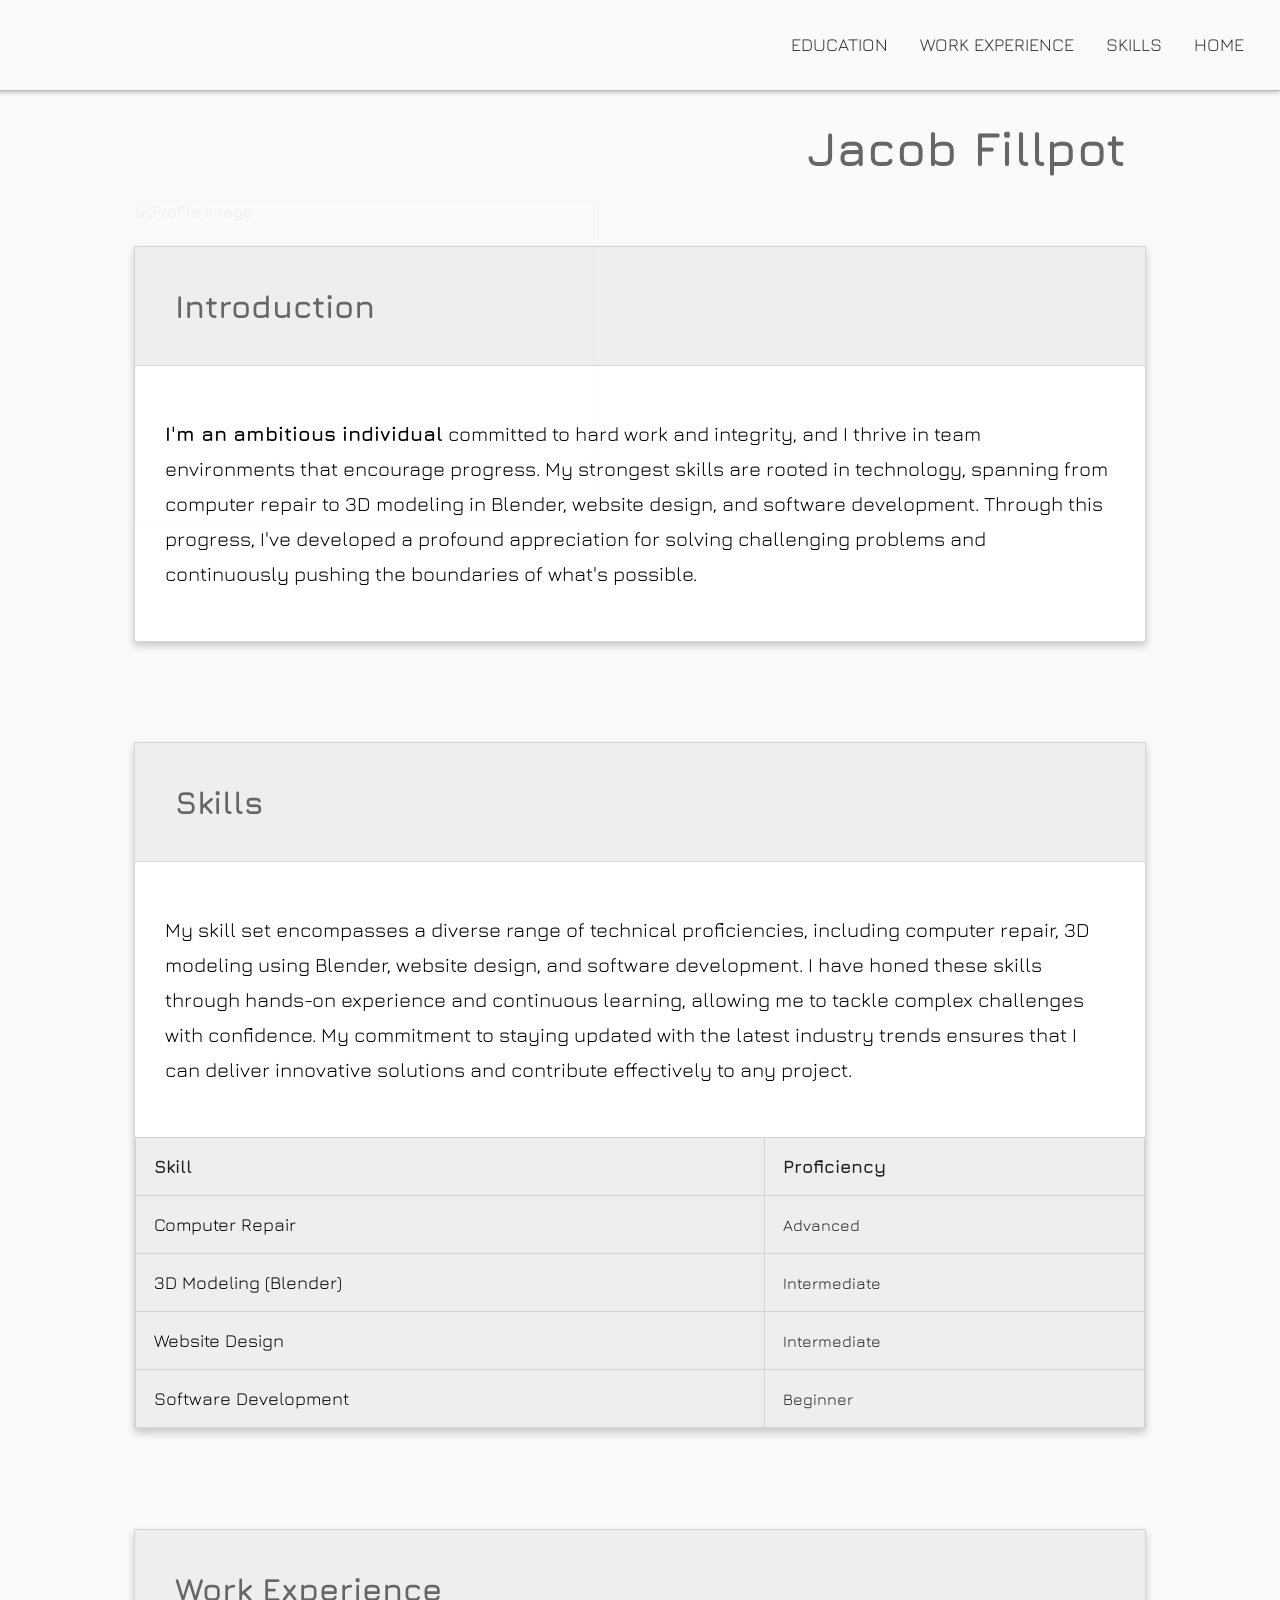
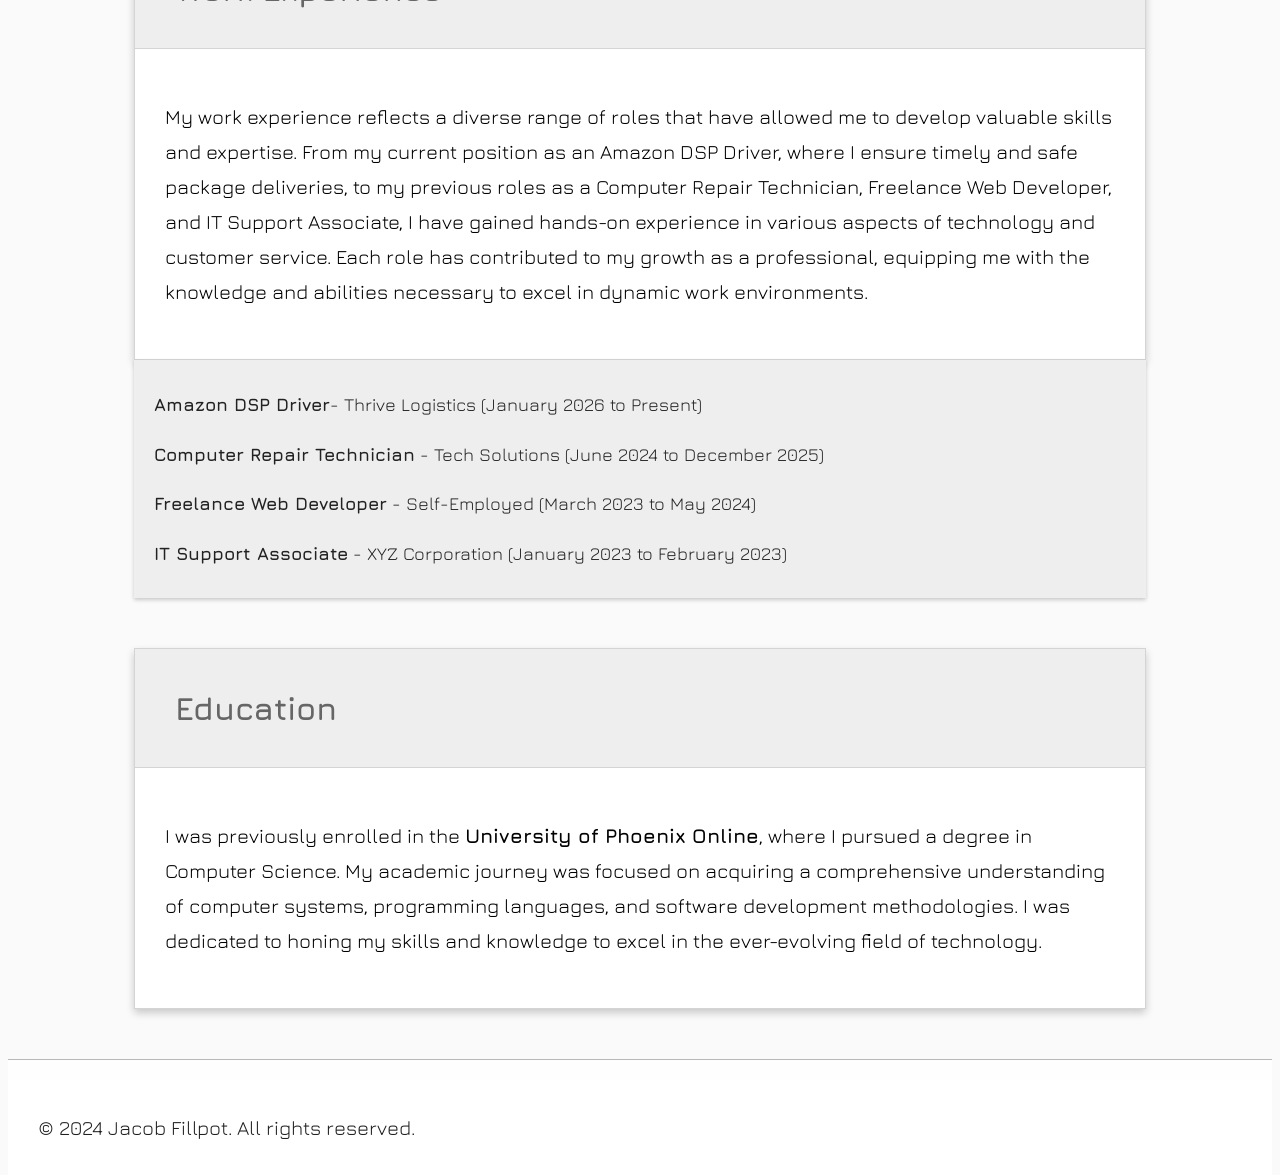
==== MyPortfolioWebsite.Html @ 49f4c5cd "New commit message" ====
<html lang="en">

<head>
	<title>Jacob Fillpot (Portfolio)</title>
	<link rel="stylesheet" type="text/css" href="style.css">
	<link rel="apple-touch-icon" sizes="180x180" href="/apple-touch-icon.png">
	<link rel="icon" type="image/png" sizes="32x32" href="/favicon-32x32.png">
	<link rel="icon" type="image/png" sizes="16x16" href="/favicon-16x16.png">
	<link rel="manifest" href="/site.webmanifest">
	<link rel="mask-icon" href="/safari-pinned-tab.svg" color="#5bbad5">
	<meta name="msapplication-TileColor" content="#2b5797">
	<meta name="theme-color" content="#ffffff">
	<link href="https://fonts.googleapis.com/css?family=Jura" rel="stylesheet">
	<link href="https://fonts.googleapis.com/css?family=Gentium+Basic" rel="stylesheet">
	<meta name="viewport" content="width=device-width, initial-scale=1.0">
	<meta charset="utf-8">

</head>

	

<body id="Home">

		<!-- This is the main content of the portfolio website, which includes an introduction, skills, work experience, and education sections. -->
	<article id="article">
		<!-- This is the navigation bar that allows users to navigate to different sections of the portfolio website. -->
	<nav>
			<ul class="TopNav">
				<li><a class="links" href="#Home" target="">HOME</a></li>
				<li><a class="links" href="#Skills" target="">SKILLS</a></li>
				<li><a class="links" href="#WorkExperience" target="">WORK EXPERIENCE</a></li>
				<li><a class="links" href="#Education" target="">EDUCATION</a></li>
			</ul>
		</nav>	
		<header id="header">
			<h1>Jacob Fillpot</h1>
		</header>
		<img src="#" alt="Profile Image"></img>
		<section>

			<header class="header"> <h2>Introduction</h2></header>

			<p><strong>I'm an ambitious individual</strong> committed to hard work and integrity, and I thrive in team environments that encourage progress. My strongest skills are rooted in technology, spanning from computer repair to 3D modeling in Blender, website design, and software development. Through this progress, I've developed a profound appreciation for solving challenging problems and continuously pushing the boundaries of what's possible. </p>

		</section>
		
			
		<article class="spacer"><section id="Skills">	
			<header class="header"><h2>Skills</h2></header>
			<p>My skill set encompasses a diverse range of technical proficiencies, including computer repair, 3D modeling using Blender, website design, and software development. I have honed these skills through hands-on experience and continuous learning, allowing me to tackle complex challenges with confidence. My commitment to staying updated with the latest industry trends ensures that I can deliver innovative solutions and contribute effectively to any project.</p>
			<table class="skills-table">
				<tr>
					<th>Skill</th>
					<th>Proficiency</th>
				</tr>
				<tr>
					<td><a class="links" href="#" target="">Computer Repair</a></td>
					<td>Advanced</td>
				</tr>
				<tr>
					<td><a class="links" href="#" target="">3D Modeling (Blender)</a></td>
					<td>Intermediate</td>
				</tr>
				<tr>
					<td><a class="links" href="#" target="">Website Design</a></td>
					<td>Intermediate</td>
				</tr>
				<tr>
					<td><a class="links" href="#" target="_blank">Software Development</a></td>
					<td>Beginner</td>
				</tr>

			</table>
			</section></article>
			

		<article class="spacer"><section id="WorkExperience">
		<header class="header"><h2>Work Experience</h2></header>
		<p>My work experience reflects a diverse range of roles that have allowed me to develop valuable skills and expertise. From my current position as an Amazon DSP Driver, where I ensure timely and safe package deliveries, to my previous roles as a Computer Repair Technician, Freelance Web Developer, and IT Support Associate, I have gained hands-on experience in various aspects of technology and customer service. Each role has contributed to my growth as a professional, equipping me with the knowledge and abilities necessary to excel in dynamic work environments.</p>
		</section>


	<ul>
	<li id="AmazonDSPDriver"><strong>Amazon DSP Driver</strong>- Thrive Logistics (January 2026 to Present)</li>
	<p id="AmazonDSPDriverDescription">As an Amazon DSP Driver, I am responsible for ensuring the timely and safe delivery of packages to customers. This role requires excellent time management skills, attention to detail, and a commitment to providing exceptional customer service. I navigate various routes efficiently, handle packages with care, and maintain a high level of professionalism in all interactions.</p>

	<li id="ComputerRepairTechnician"><strong>Computer Repair Technician</strong> - Tech Solutions (June 2024 to December 2025)</li>
	<p id="ComputerRepairTechnicianDescription">As a Computer Repair Technician, I diagnose and resolve hardware and software issues for clients. This role involves troubleshooting, repairing, and maintaining computer systems to ensure optimal performance. I stay updated with the latest technology trends and provide technical support to enhance user experience.</p>
	<li id="FreelanceWebDeveloper"><strong>Freelance Web Developer</strong> - Self-Employed (March 2023 to May 2024)</li>
	<p id="FreelanceWebDeveloperDescription">As a Freelance Web Developer, I design and develop websites for clients, focusing on creating user-friendly interfaces and responsive designs. I collaborate with clients to understand their requirements, implement custom solutions, and ensure that websites are optimized for performance and accessibility. My work involves coding, testing, and deploying websites that meet industry standards.</p>
	<li id="ITSupportAssociate"><strong>IT Support Associate</strong> - XYZ Corporation (January 2023 to February 2023)</li>
	<p id="ITSupportAssociateDescription">As an IT Support Associate, I assisted in providing technical support to users within the organization. This role involves troubleshooting hardware and software issues, maintaining computer systems, and ensuring that users have the necessary tools and resources to perform their tasks effectively. I worked under the supervision of experienced IT professionals and contribute to the overall efficiency of the IT department.</p>
</ul>
</section></article>

<section id="Education">
	<header class="header"><h2>Education</h2></header>
		<p> I was previously enrolled in the <strong>University of Phoenix Online</strong>, where I pursued a degree in Computer Science. My academic journey was focused on acquiring a comprehensive understanding of computer systems, programming languages, and software development methodologies. I was dedicated to honing my skills and knowledge to excel in the ever-evolving field of technology.</p>
			</section>		


 

<!--THIS ENDS THE SECTION CONTAINING THE WORK EXPERIENCE FORMS-->  
  
  




	</article>
	<script src="script2.js"></script>
</body>
<footer id="footer">
	<p>© 2024 Jacob Fillpot. All rights reserved.</p>

</html>
---- style.css ----
html {
 	scroll-behavior: smooth;
	scroll-padding-top: 100px;
	scroll-margin-top: 100px;
	scroll-snap-type: 1000;
}



strong {
  pointer-events: none;
}



section {
	background-color: #fff;
	margin-top: 50px;
	box-sizing: border-box;
	border-top: 1px solid #fefefe;
	border-bottom: 1px solid #fefefe;
	border: 1px solid #d6d3d3;
	border-width: 1px;
	box-shadow: 0px 4px 8px rgba(0, 0, 0, 0.2);
	
}


article {
	margin: 0;	
	
}

body {
	background-color: #fafafa;
	box-sizing: border-box;
	margin-top: 100px;
	font-family: "Jura", sans-serif;
	height:100vh;
	
}

#Home {
	scroll-margin-top: 100px;
}
	
#header {
	text-align: center;
	color: #333;
	background-color: #fafafa;
	
	
	font-size: 2em;
	margin: 0;
}

.TopNav {
	position: fixed;
	width: 100%;
	top: 0;
	right: 0;
	z-index: 1000;
	background-color: #fafafa;
	overflow: hidden;
	border-bottom: 1px solid #b9b7b7;
	
	
}

.TopNav li {
	float: right;
	list-style-type: none;
	margin: 0;
	
	font-size: 1em;
	color: #222;
	background-color:#fafafa;
	
}
.TopNav li a {
	display: block;
	color: #333;
	padding: 0px 16px;
	text-decoration: none;
	font-size: 18px;
}




.header {
	margin: 0;
	text-align: center;
	font-size: 2em;
	padding: 20px;
	color: #fafafa;
	background-color:#eee;
    border-bottom: 1px solid #d6d3d3;
	
	
	
}
#article {
	width:80%;
	border-right:none;
	border-left:none;
	margin-left:auto;
	margin-right:auto;
	
}
#Skills {
	
}
#Education {
	
}
#WorkExperience {
	
}
#AmazonDSPDriver {
	cursor: pointer;
}
#AmazonDSPDriverDescription {
	display: none;
}
#ComputerRepairTechnician {
	cursor: pointer;
}
#ComputerRepairTechnicianDescription {
	display: none;
}	
#FreelanceWebDeveloper {
	cursor: pointer;
}
#FreelanceWebDeveloperDescription {
	display: none;
}
#ITSupportAssociate {
	cursor: pointer;
}
#ITSupportAssociateDescription {
	display: none;
}

#footer {
	text-align: center;
	margin-top: 50px;
	background-color: #fefefe;
	border-top: 1px solid #b9b7b7;
	font-size: 14px;
	color: #1f1f1f;
}

@media screen and (max-width:600px){
	#article {
		width:100%;
	}
}
p {
	clear: both;
	
	line-height: 1.75;
	padding: 30px;
	width: 100%;
	font-size: 20px;
	text-align: left;
	box-sizing: border-box;
	background-color: #fff;
	
	
}

ul {
	clear: both;
	list-style: none;
	margin-top: 0;
	margin-bottom: 0;
	line-height: 2.75;
	font-size: 18px;
	color: #222;
	background-color:#eee;
	padding: 20px;
	text-align: left;
	box-shadow: 0px 2px 4px rgba(0, 0, 0, 0.2);
}

h1 {
	margin:0;
	text-align: right;
	color: #666;
	padding: 20px;
}

h2 {
	margin:0;
	font-size:1em;
	margin:0;
	text-align: left;
	color: #666;
	padding: 20px;
}

tr {
	border: 1px solid #d6d3d3;
	text-align: left;
	padding: 20px;
	margin: 0;
	
	
}

td {
	padding: 20px;
	text-align: left;
	font-size: 1em;
	color: #222;
	background-color:#eee;
	margin: 0;
	
	
}
th {
	padding: 20px;
	text-align: left;
	font-size: 18px;
	color: #222;
	background-color:#eee;
	margin: 0;
	
}



.links {
	text-decoration:none;
	position:relative;
	z-index:3;
	color:#000000;
	font-size: 18px;
	
}
	


.links:hover {
	color:rgba(0, 38, 255, 0.9);
	position:relative;
	z-index:3;
	
}

img {
	width:60%;
	top:200px;
	margin-left:auto;
	margin-right:auto;
	position:absolute;
	opacity:0.05;
	z-index:1;
}

.skills-table {
	
	border:1px solid #d6d3d3;
	width: 100%;
	border-collapse: collapse;
	
}
.skills-table td, .skills-table th {
	border: 1px solid #d6d3d3;
	padding: 18px;
}
.spacer {
	
	margin-top: 100px;
	border-left: none;
	border-right: none;
	
}
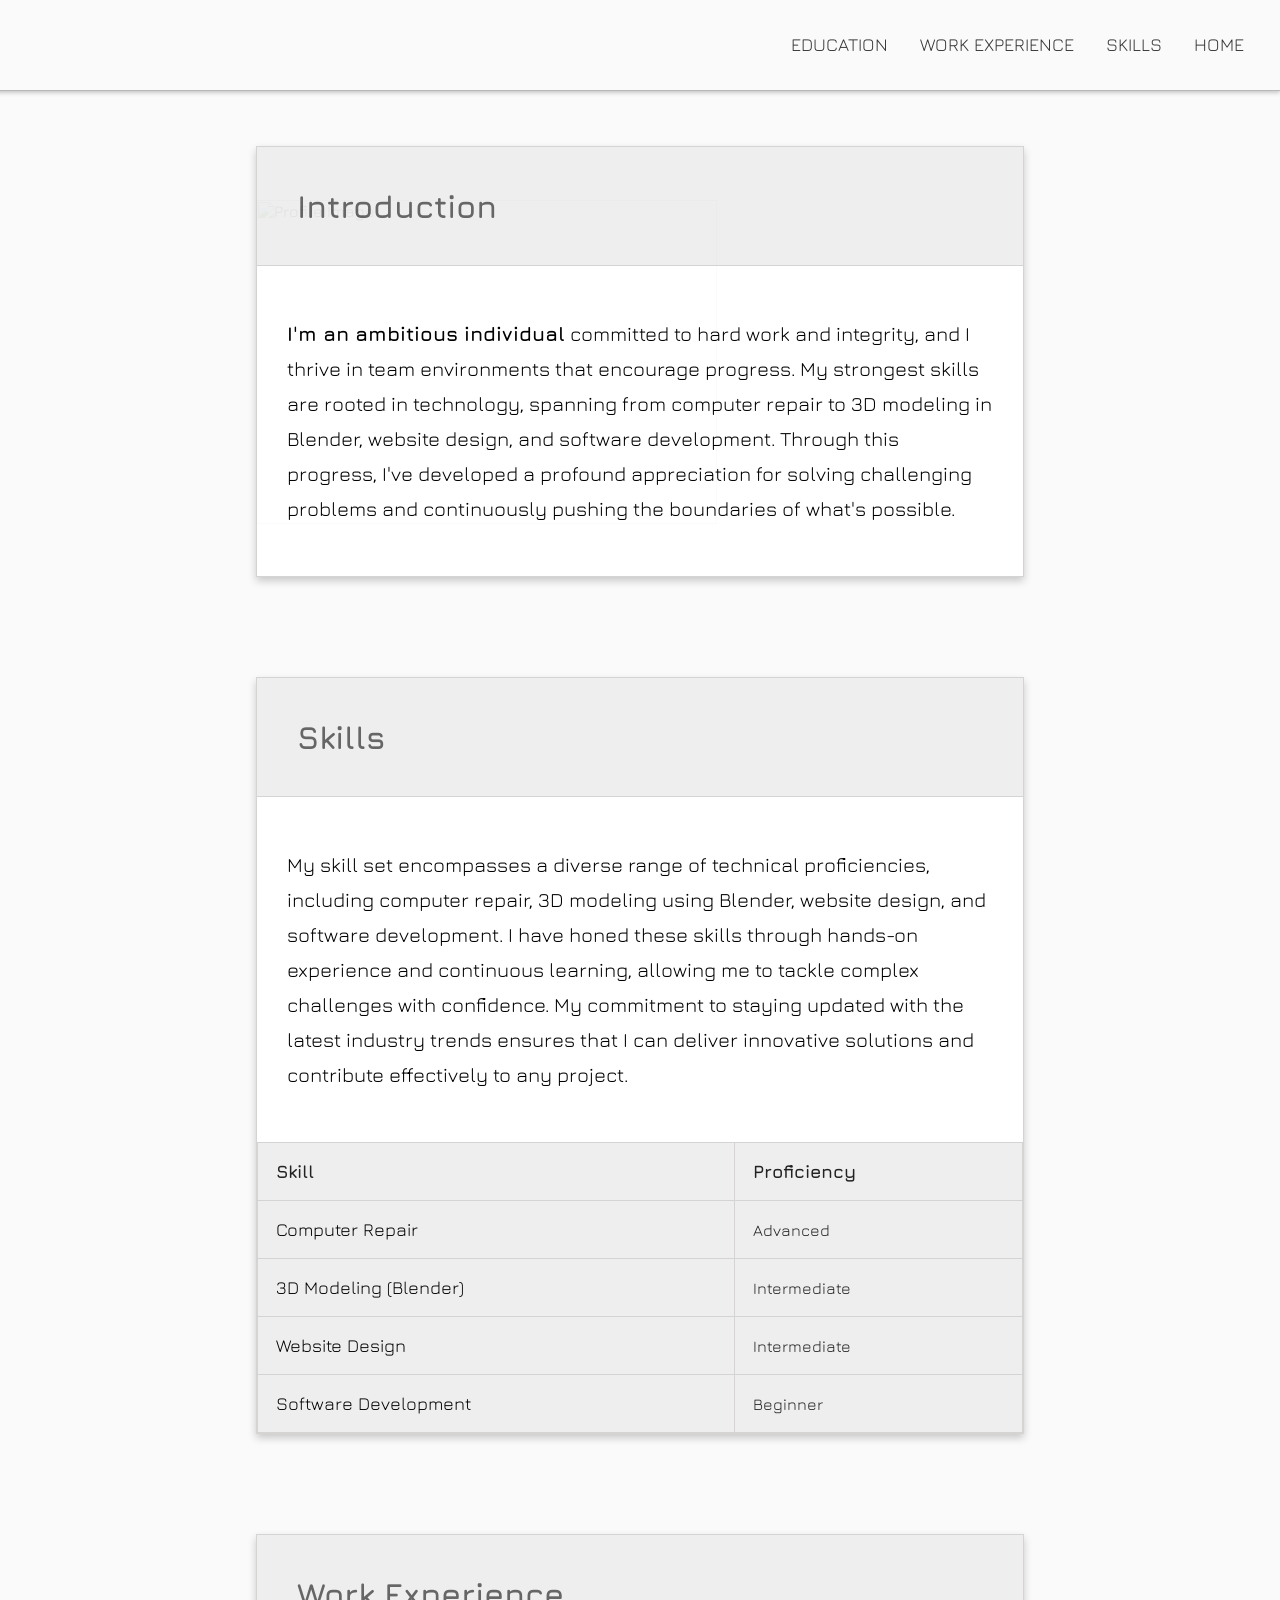
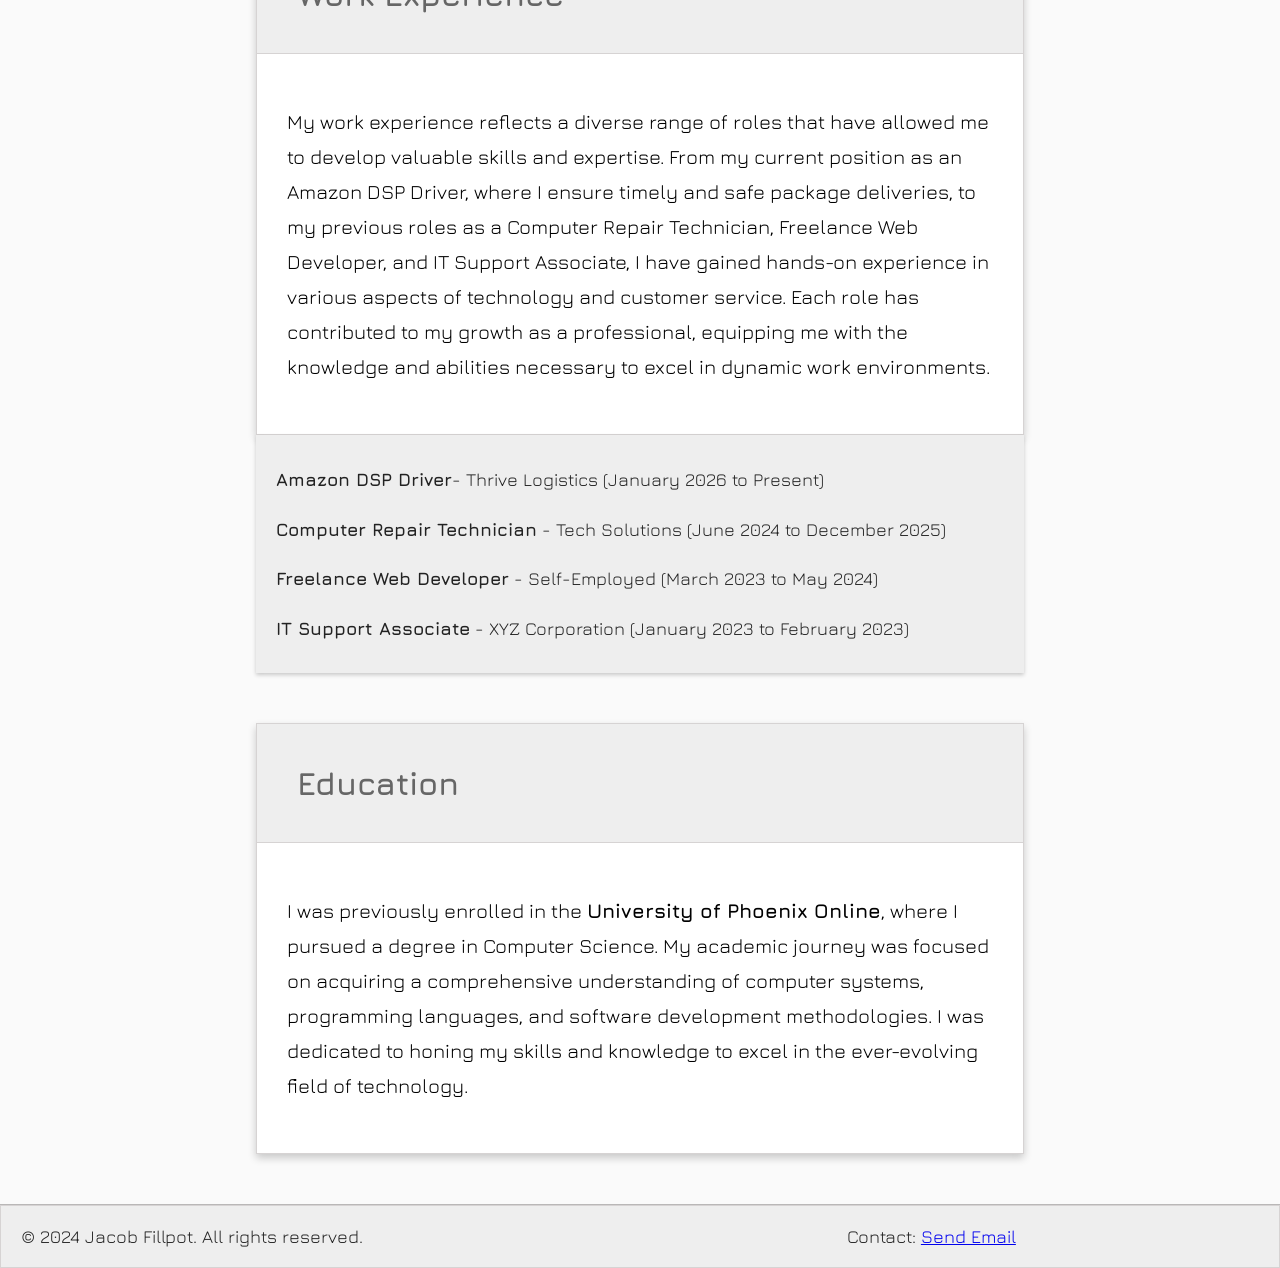
==== commit 5244fbc7: "Minor CSS polishing" ====
--- a/MyPortfolioWebsite.Html
+++ b/MyPortfolioWebsite.Html
@@ -113,6 +113,14 @@
 	<script src="script2.js"></script>
 </body>
 <footer id="footer">
-	<p>© 2024 Jacob Fillpot. All rights reserved.</p>
+	
+		<table class="footer-table">
+			<tr>
+				<td>© 2024 Jacob Fillpot. All rights reserved.</td>
+				<td>Contact: <a href="mailto:jacobfillpot@gmail.com?subject=Resume Inquiry">Send Email</a></td>
+			</tr>
+		</table>
+	
+
 
 </html>
--- a/style.css
+++ b/style.css
@@ -2,7 +2,7 @@
  	scroll-behavior: smooth;
 	scroll-padding-top: 100px;
 	scroll-margin-top: 100px;
-	scroll-snap-type: 1000;
+	
 }
 
 
@@ -27,7 +27,7 @@
 
 
 article {
-	margin: 0;	
+	margin: 0 auto;	
 	
 }
 
@@ -38,6 +38,7 @@
 	font-family: "Jura", sans-serif;
 	height:100vh;
 	
+	margin: 0 auto;
 }
 
 #Home {
@@ -48,8 +49,6 @@
 	text-align: center;
 	color: #333;
 	background-color: #fafafa;
-	
-	
 	font-size: 2em;
 	margin: 0;
 }
@@ -101,22 +100,14 @@
 	
 }
 #article {
-	width:80%;
+	width: 60%;
 	border-right:none;
 	border-left:none;
-	margin-left:auto;
-	margin-right:auto;
-	
-}
-#Skills {
-	
-}
-#Education {
-	
-}
-#WorkExperience {
-	
-}
+	margin: 0 auto;
+
+	
+}
+
 #AmazonDSPDriver {
 	cursor: pointer;
 }
@@ -143,12 +134,20 @@
 }
 
 #footer {
+	
 	text-align: center;
 	margin-top: 50px;
 	background-color: #fefefe;
 	border-top: 1px solid #b9b7b7;
-	font-size: 14px;
+	font-size: 18px;
 	color: #1f1f1f;
+}
+.footer-table {
+	width: 100%;
+	border-collapse: collapse;
+	margin:0;
+	font-size: 18px;
+	text-align: center;
 }
 
 @media screen and (max-width:600px){
@@ -160,8 +159,7 @@
 	clear: both;
 	
 	line-height: 1.75;
-	padding: 30px;
-	width: 100%;
+	padding: 30px;	
 	font-size: 20px;
 	text-align: left;
 	box-sizing: border-box;
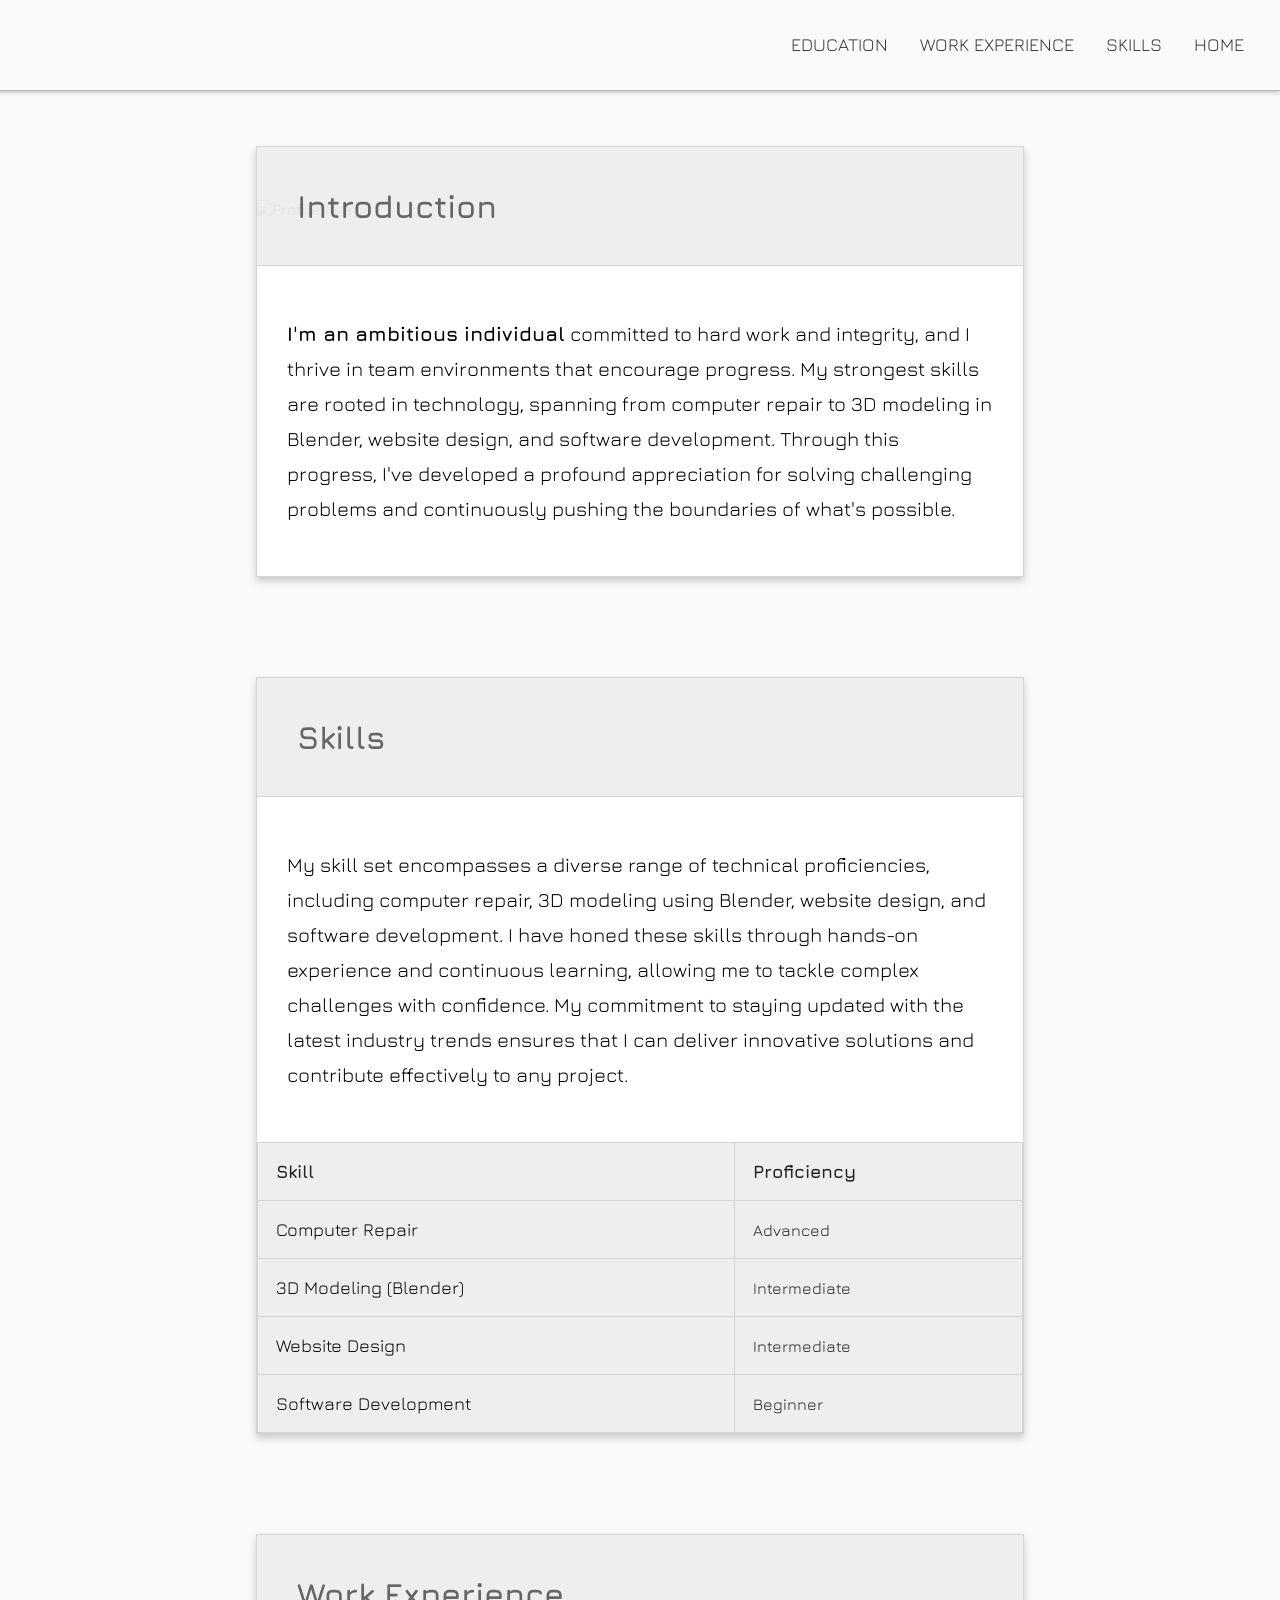
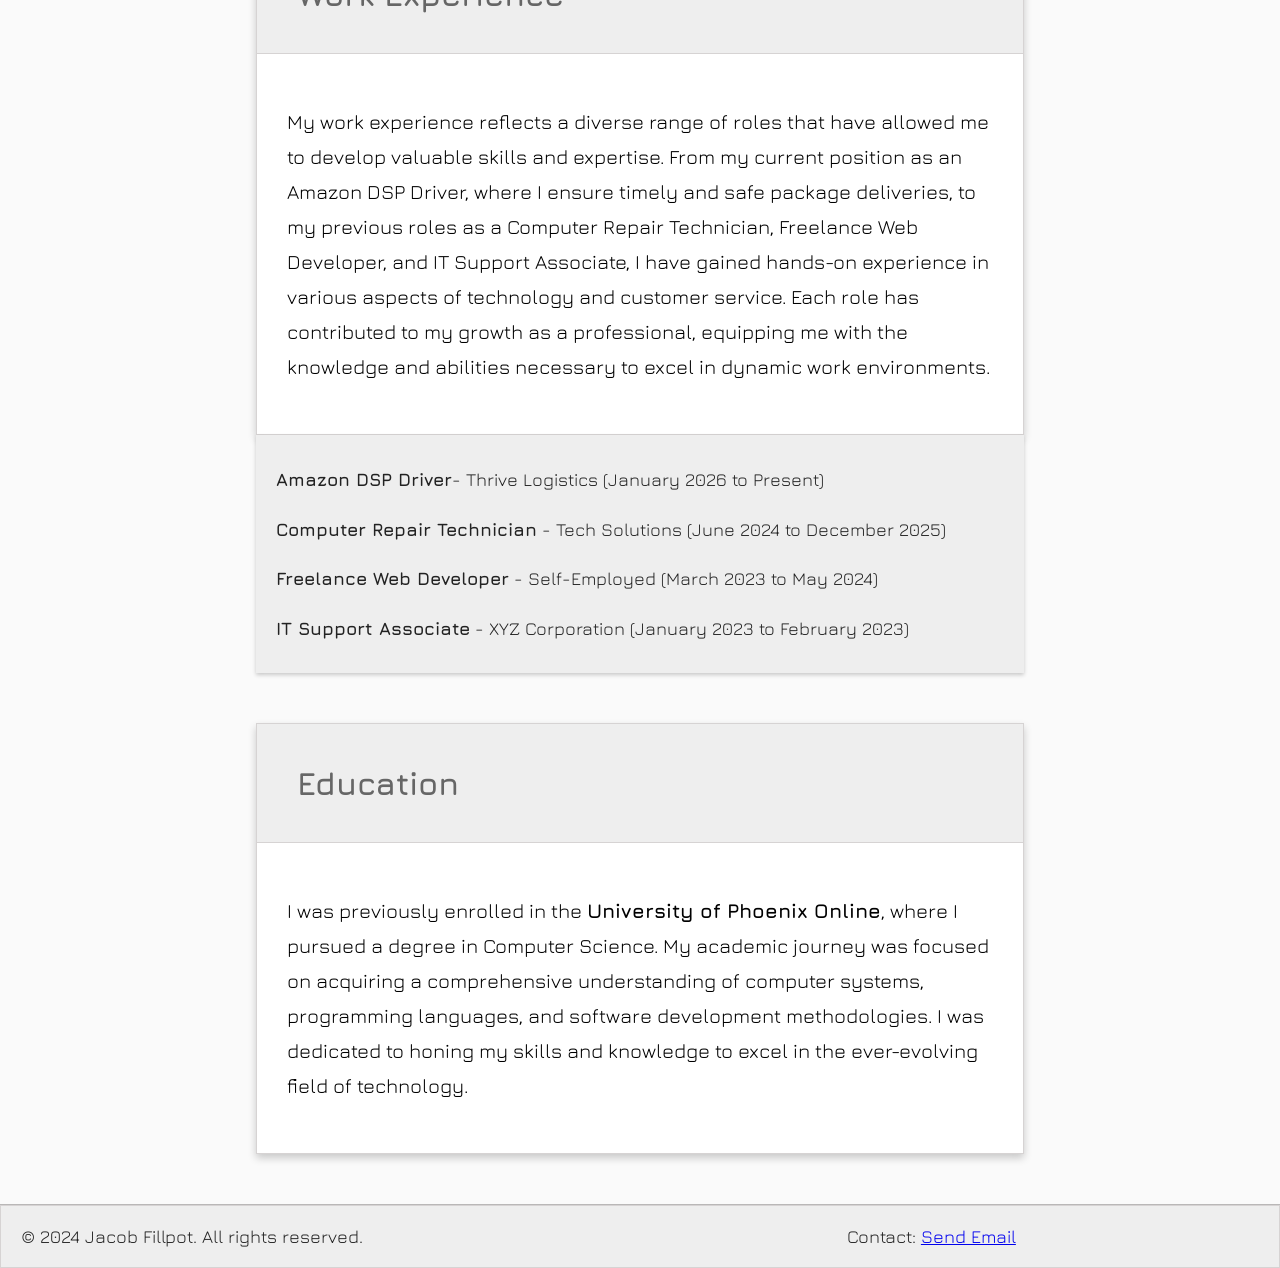
==== commit 19721e8b: "added doctype" ====
--- a/MyPortfolioWebsite.Html
+++ b/MyPortfolioWebsite.Html
@@ -1,4 +1,4 @@
-
+<!DOCTYPE html>
 <html lang="en">
 
 <head>
@@ -110,7 +110,7 @@
 
 
 	</article>
-	<script src="script2.js"></script>
+	<script src="script.js"></script>
 </body>
 <footer id="footer">
 	
